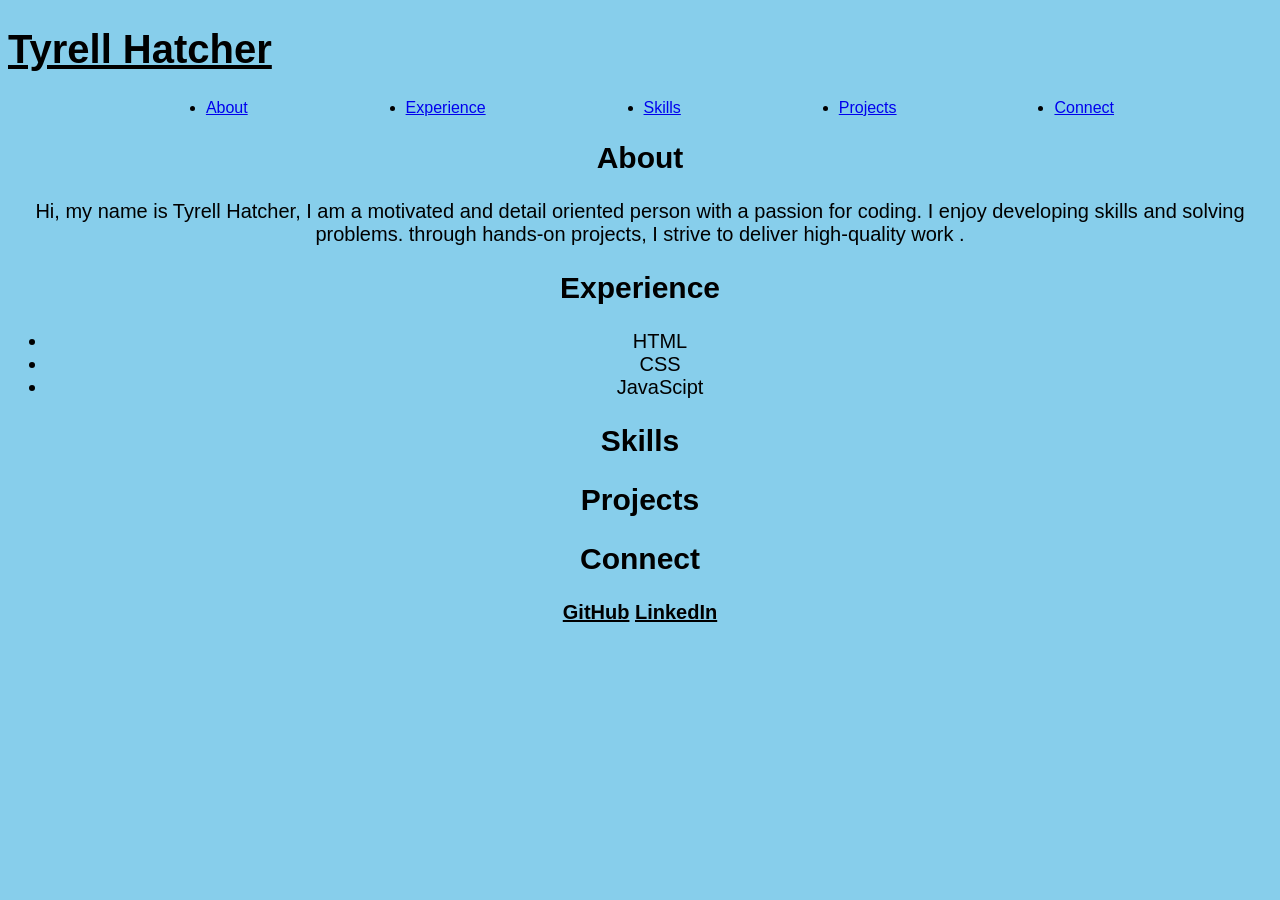
==== index.html @ 0a78e310 "boilerplate and content added" ====
<!DOCTYPE html>
<html>
<head>
    <title>Tyrell Hatcher's Portfolio</title>
    <meta charset="UTF-8">
    <meta name="viewport" content="width=device-width, initial-scale=1.0"> 
    <link rel="stylesheet" href="css/index.css">
</head>
<body>
<h1 class="headings">Tyrell Hatcher</h1>
<nav class="navlink">
    <ul>
        <li><a href="#about">About</a></li>
        <li><a href="#experience">Experience</a></li>
        <li><a href="#skills">Skills</a></li>
        <li><a href="#projects">Projects</a></li>
        <li><a href="#connect">Connect</a></li>
    </ul>
</nav>
<section id="about">
    <h2 class="headings">About</h2>
    <p>Hi, my name is Tyrell Hatcher, I am a motivated and detail oriented person with a passion for coding. I enjoy developing skills and solving problems. through hands-on projects, I strive to deliver high-quality work .</p> 
</section>
<section id="experience">
    <h2 class="headings">Experience</h2>
         <ul>
         <li>HTML</li>
         <li>CSS</li>
         <li>JavaScipt</li>
         </ul>
</section>
<section id="skills">
    <h2 class="headings">Skills</h2>
</section>
<section id="projects">
    <h2 class="headings">Projects</h2>
    <ul></ul>
</section>        
<section id="connect">
    <h2 class="headings">Connect</h2>
    <a class="connection" href="https://github.com/Thatch37">GitHub</a>
    <a class="connection" href="https://www.linkedin.com/in/tyrell-hatcher">LinkedIn</a>
</section>        
</body>
</html>
---- css/index.css ----
body{
    background-color: skyblue;
    color: black;
    font-family:'Gill Sans', 'Gill Sans MT', Calibri, 'Trebuchet MS', sans-serif;
}
section{
    padding: 5,5,5,0;
    text-align: center;
    font-size: 20px;
}
.headings{
    color: black;
    font-weight: bold;
}
h1{
    font-weight: bolder;
    font-size: 40px;
    text-decoration: underline;
}
.experience{
    display: flex;
    gap: 15px;
    list-style: none;
    justify-content: center;
}
.connection{
    color: black;
    font-weight: bold;
}
.navlink ul{
    display: flex;
    justify-content: space-evenly;
    color: black;
}
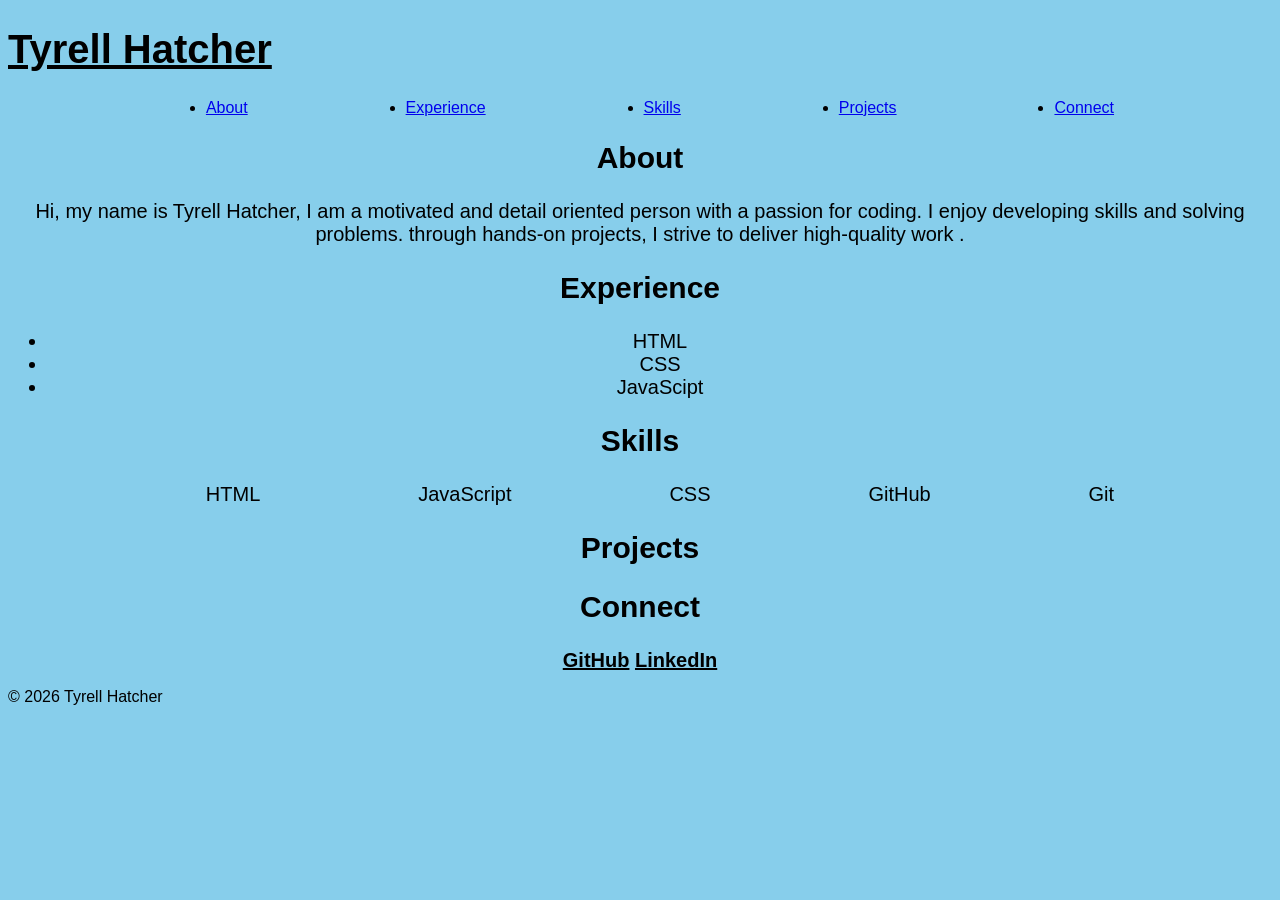
==== commit 97ea917d: "js added, created footer and skills" ====
--- a/index.html
+++ b/index.html
@@ -31,6 +31,7 @@
 </section>
 <section id="skills">
     <h2 class="headings">Skills</h2>
+    <ul></ul>
 </section>
 <section id="projects">
     <h2 class="headings">Projects</h2>
@@ -40,6 +41,7 @@
     <h2 class="headings">Connect</h2>
     <a class="connection" href="https://github.com/Thatch37">GitHub</a>
     <a class="connection" href="https://www.linkedin.com/in/tyrell-hatcher">LinkedIn</a>
-</section>        
+</section> 
+<script src="js/index.js"></script>       
 </body>
 </html>
--- a/css/index.css
+++ b/css/index.css
@@ -23,6 +23,13 @@
     list-style: none;
     justify-content: center;
 }
+.experience ul  {
+ display: flex;
+ text-decoration: none;
+ justify-content: space-evenly;
+ padding: 5px;
+
+}
 .connection{
     color: black;
     font-weight: bold;
@@ -31,4 +38,11 @@
     display: flex;
     justify-content: space-evenly;
     color: black;
+}
+#skills ul{
+display: flex;
+list-style-type: none;
+justify-content: space-evenly;
+padding: 5;
+
 }
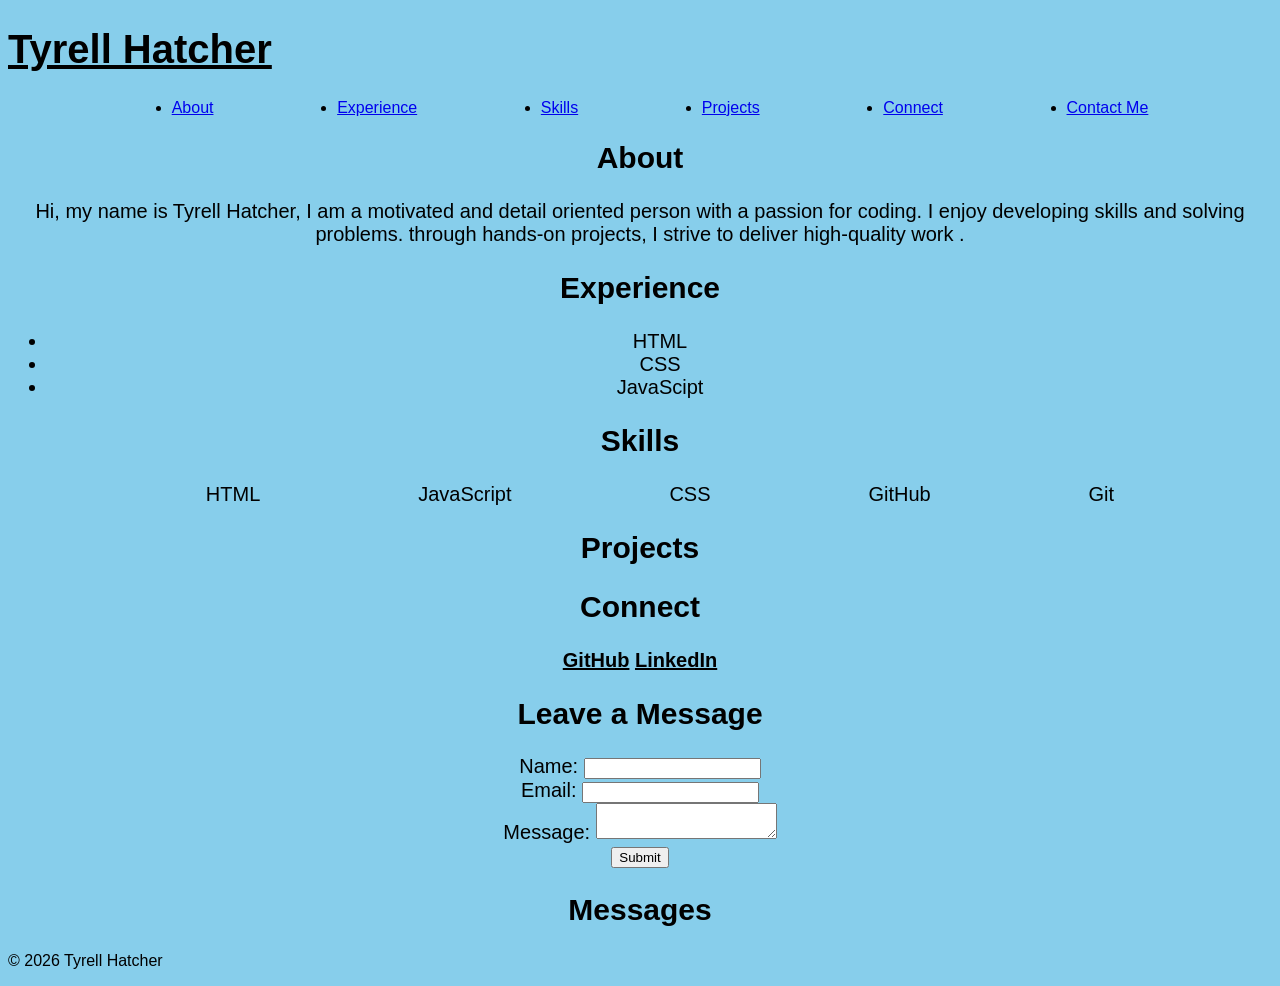
==== commit 50e42c7f: "form and funcionality added" ====
--- a/index.html
+++ b/index.html
@@ -15,6 +15,7 @@
         <li><a href="#skills">Skills</a></li>
         <li><a href="#projects">Projects</a></li>
         <li><a href="#connect">Connect</a></li>
+        <li><a href="#message">Contact Me</a></li>
     </ul>
 </nav>
 <section id="about">
@@ -42,6 +43,30 @@
     <a class="connection" href="https://github.com/Thatch37">GitHub</a>
     <a class="connection" href="https://www.linkedin.com/in/tyrell-hatcher">LinkedIn</a>
 </section> 
+<section id="contact">
+    <h2>Leave a Message</h2>
+    <form name=leave_message>
+        <label>Name:
+          <input type="text" name="usersName" required>
+        </label>
+        <br>
+        <label>Email:
+         <input type="text" name="usersEmail" required>
+        </label>  
+        <br>
+        <label>Message:
+         <textarea name="usersMessage" required></textarea>
+        </label>    
+        <br>
+        <button type="submit">Submit</button>
+    </form>
+</section>
+<section id="messages">
+    <h2>Messages</h2>
+    <ul>
+
+    </ul>
+</section>
 <script src="js/index.js"></script>       
 </body>
 </html>
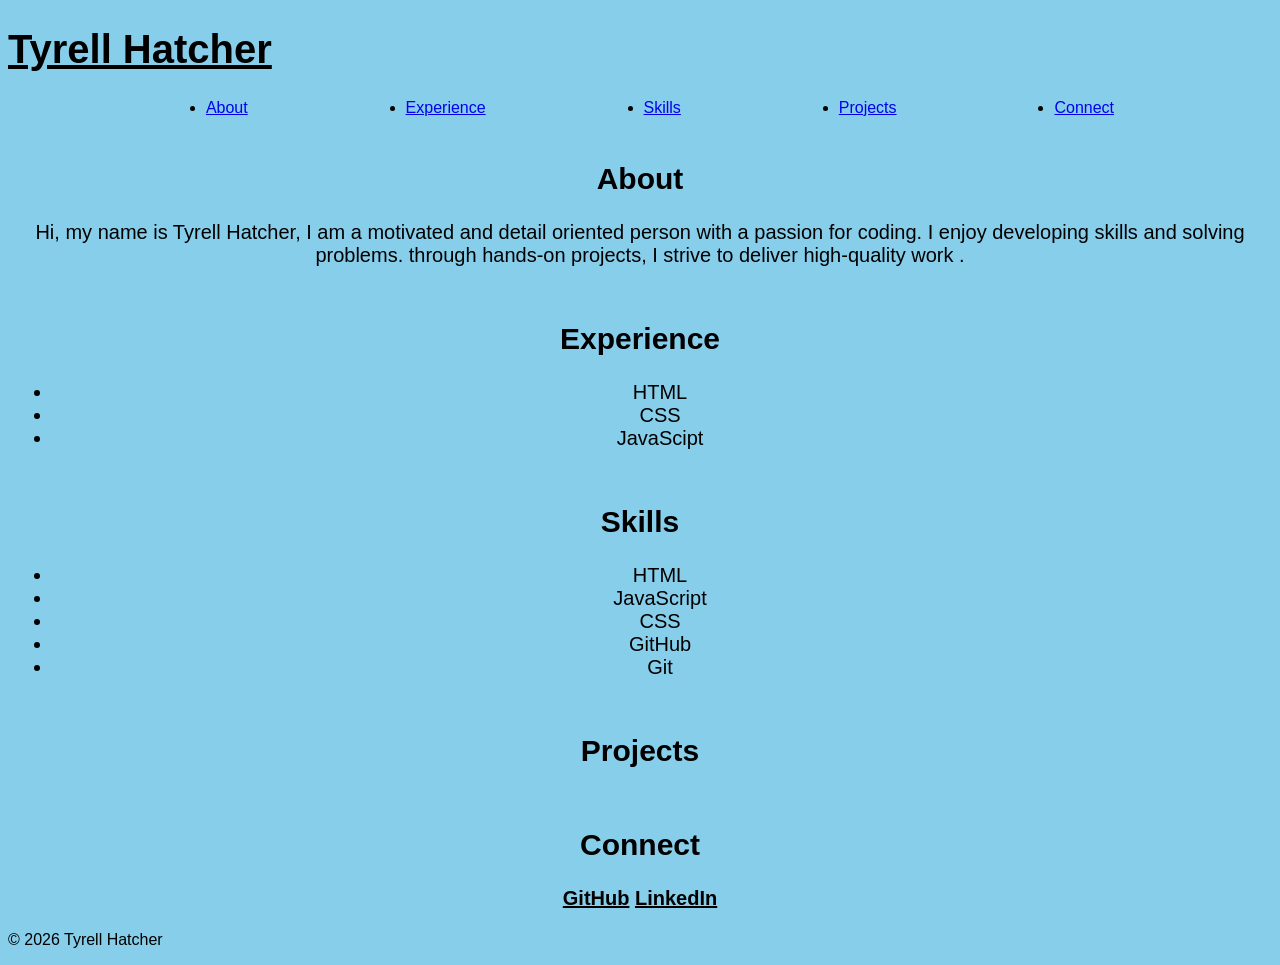
==== commit 1a2cc8de: "Merge branch 'main' into lesson-6" ====
--- a/index.html
+++ b/index.html
@@ -15,7 +15,6 @@
         <li><a href="#skills">Skills</a></li>
         <li><a href="#projects">Projects</a></li>
         <li><a href="#connect">Connect</a></li>
-        <li><a href="#message">Contact Me</a></li>
     </ul>
 </nav>
 <section id="about">
@@ -43,30 +42,6 @@
     <a class="connection" href="https://github.com/Thatch37">GitHub</a>
     <a class="connection" href="https://www.linkedin.com/in/tyrell-hatcher">LinkedIn</a>
 </section> 
-<section id="contact">
-    <h2>Leave a Message</h2>
-    <form name=leave_message>
-        <label>Name:
-          <input type="text" name="usersName" required>
-        </label>
-        <br>
-        <label>Email:
-         <input type="text" name="usersEmail" required>
-        </label>  
-        <br>
-        <label>Message:
-         <textarea name="usersMessage" required></textarea>
-        </label>    
-        <br>
-        <button type="submit">Submit</button>
-    </form>
-</section>
-<section id="messages">
-    <h2>Messages</h2>
-    <ul>
-
-    </ul>
-</section>
 <script src="js/index.js"></script>       
 </body>
 </html>
--- a/css/index.css
+++ b/css/index.css
@@ -4,7 +4,7 @@
     font-family:'Gill Sans', 'Gill Sans MT', Calibri, 'Trebuchet MS', sans-serif;
 }
 section{
-    padding: 5,5,5,0;
+    padding: 5px 5px 5px 5px;
     text-align: center;
     font-size: 20px;
 }
@@ -39,10 +39,6 @@
     justify-content: space-evenly;
     color: black;
 }
-#skills ul{
-display: flex;
-list-style-type: none;
-justify-content: space-evenly;
-padding: 5;
-
+.connection ul{
+    display: flexbox;
 }
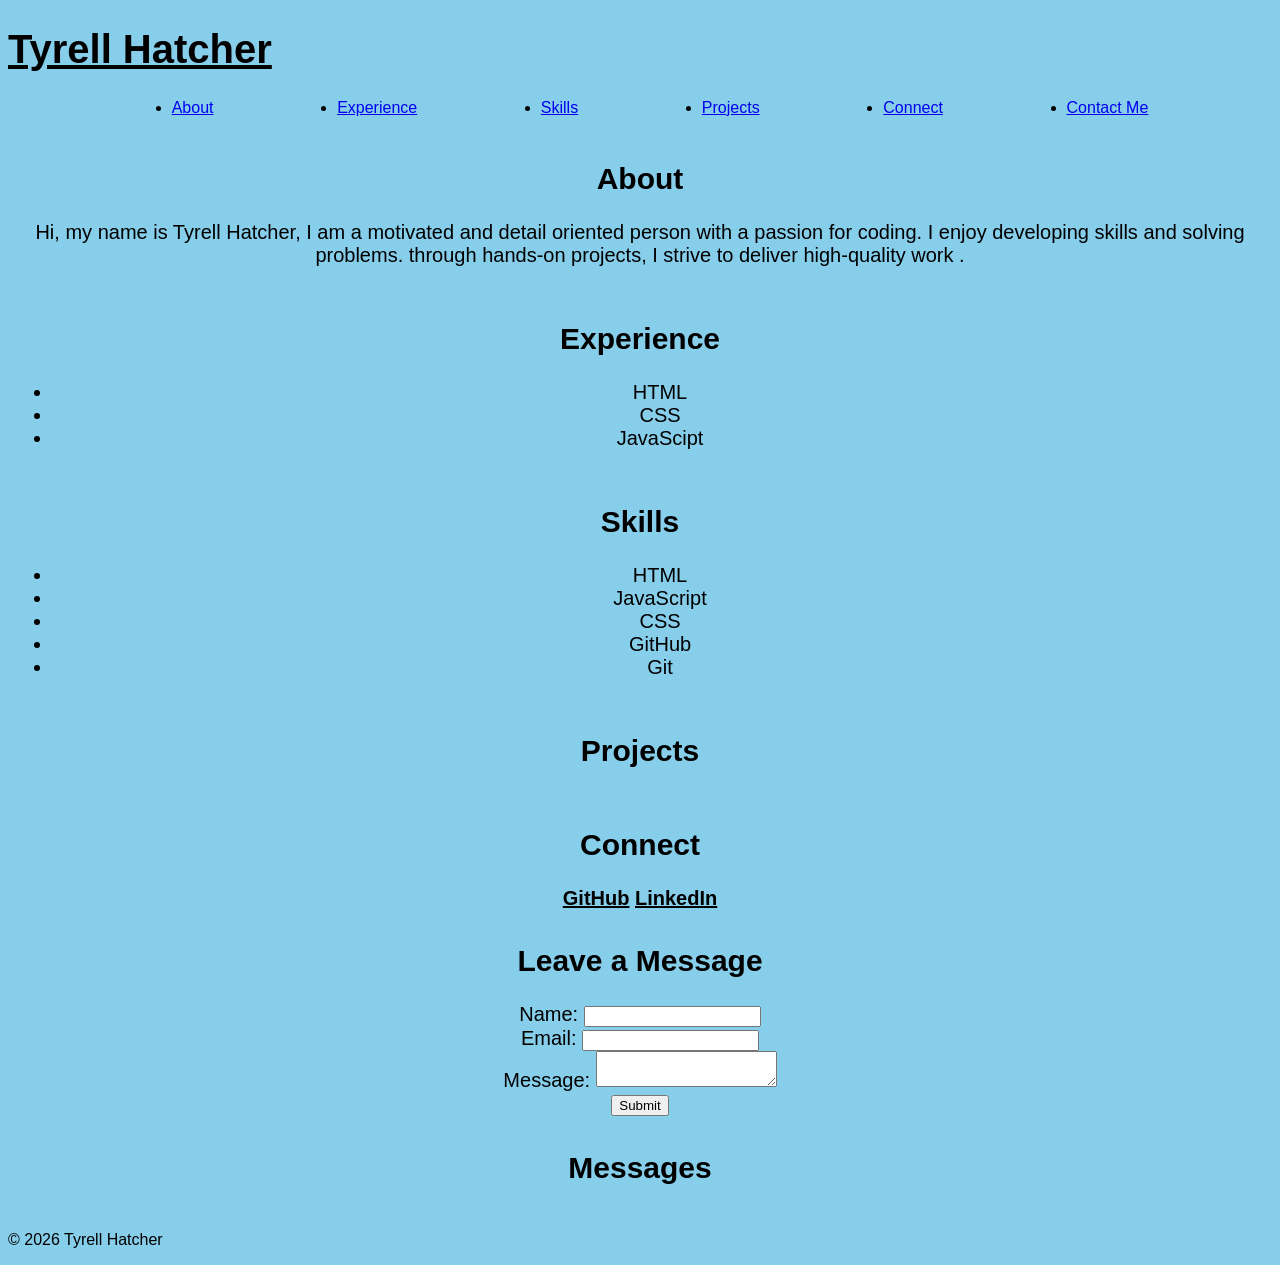
==== commit 6fea659f: "Merge pull request #8 from Thatch37/lesson-8 form and funcionality added" ====
--- a/index.html
+++ b/index.html
@@ -15,6 +15,7 @@
         <li><a href="#skills">Skills</a></li>
         <li><a href="#projects">Projects</a></li>
         <li><a href="#connect">Connect</a></li>
+        <li><a href="#message">Contact Me</a></li>
     </ul>
 </nav>
 <section id="about">
@@ -42,6 +43,30 @@
     <a class="connection" href="https://github.com/Thatch37">GitHub</a>
     <a class="connection" href="https://www.linkedin.com/in/tyrell-hatcher">LinkedIn</a>
 </section> 
+<section id="contact">
+    <h2>Leave a Message</h2>
+    <form name=leave_message>
+        <label>Name:
+          <input type="text" name="usersName" required>
+        </label>
+        <br>
+        <label>Email:
+         <input type="text" name="usersEmail" required>
+        </label>  
+        <br>
+        <label>Message:
+         <textarea name="usersMessage" required></textarea>
+        </label>    
+        <br>
+        <button type="submit">Submit</button>
+    </form>
+</section>
+<section id="messages">
+    <h2>Messages</h2>
+    <ul>
+
+    </ul>
+</section>
 <script src="js/index.js"></script>       
 </body>
 </html>
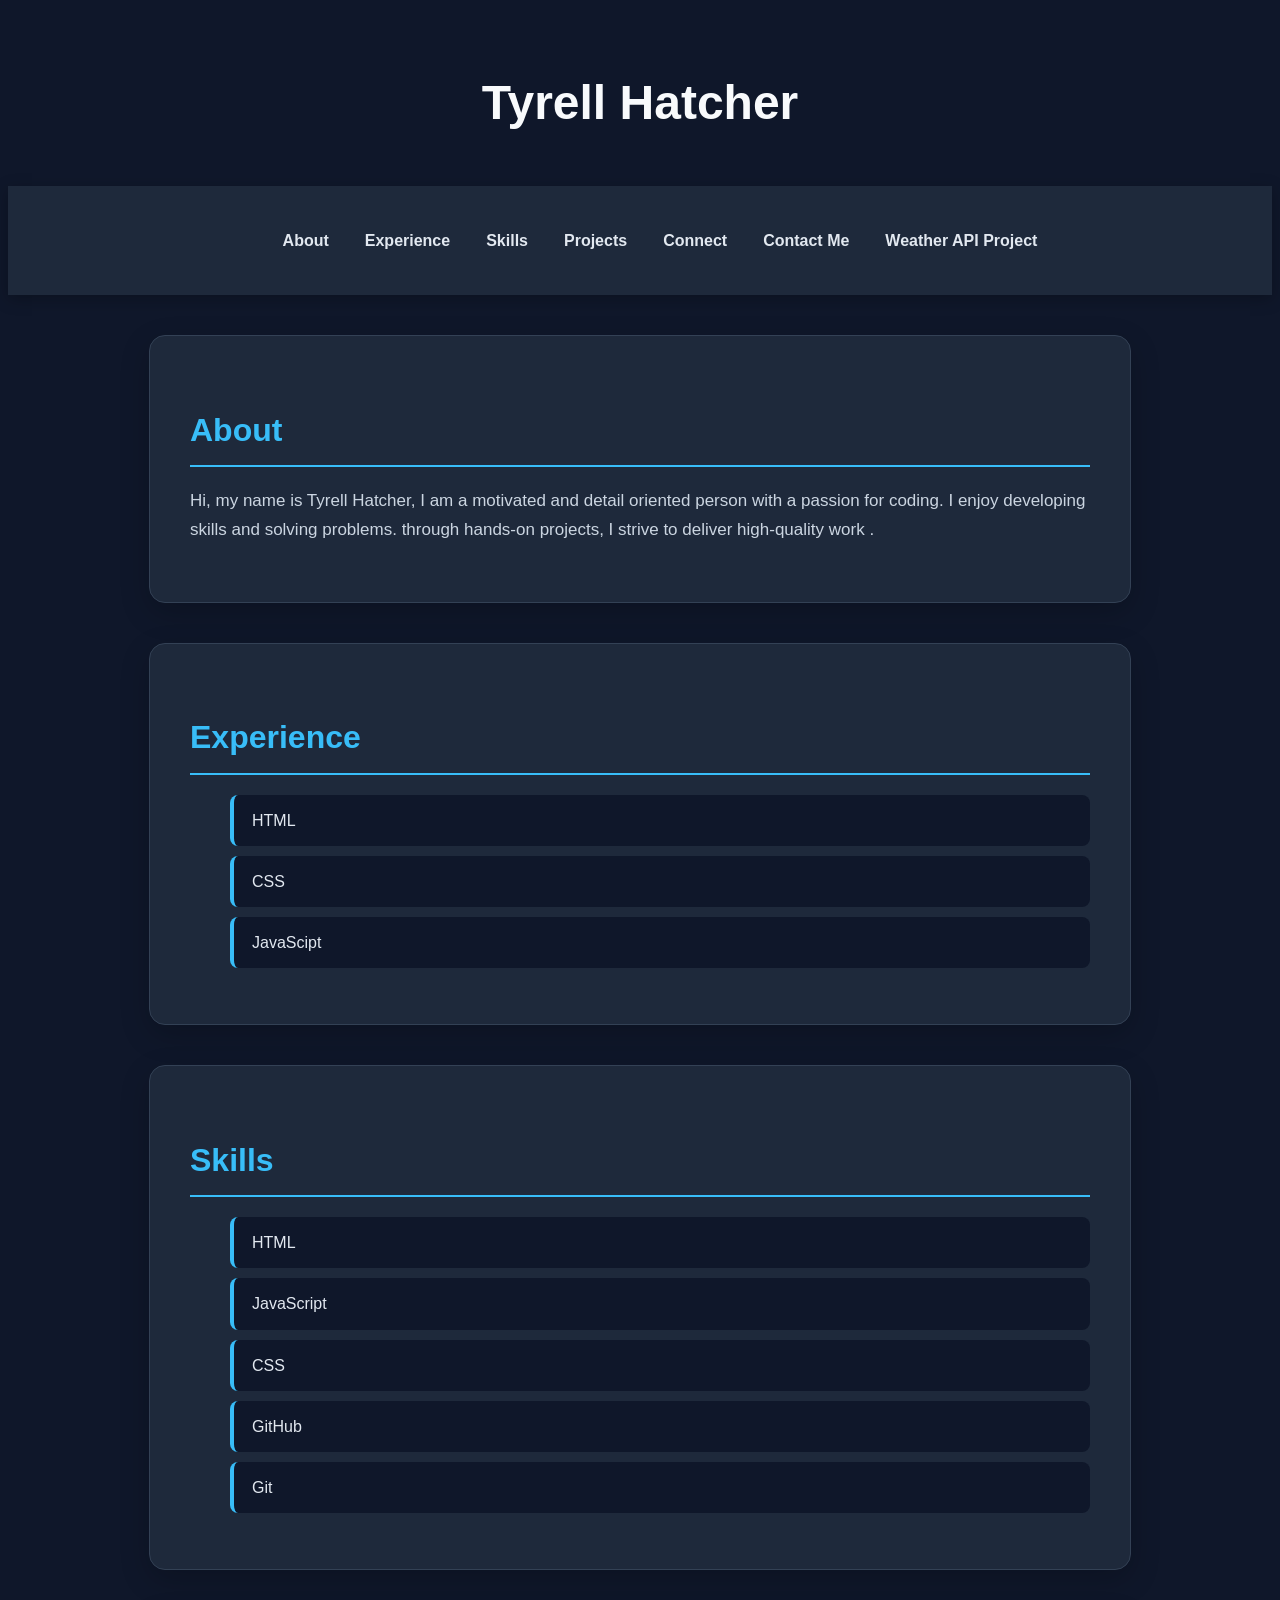
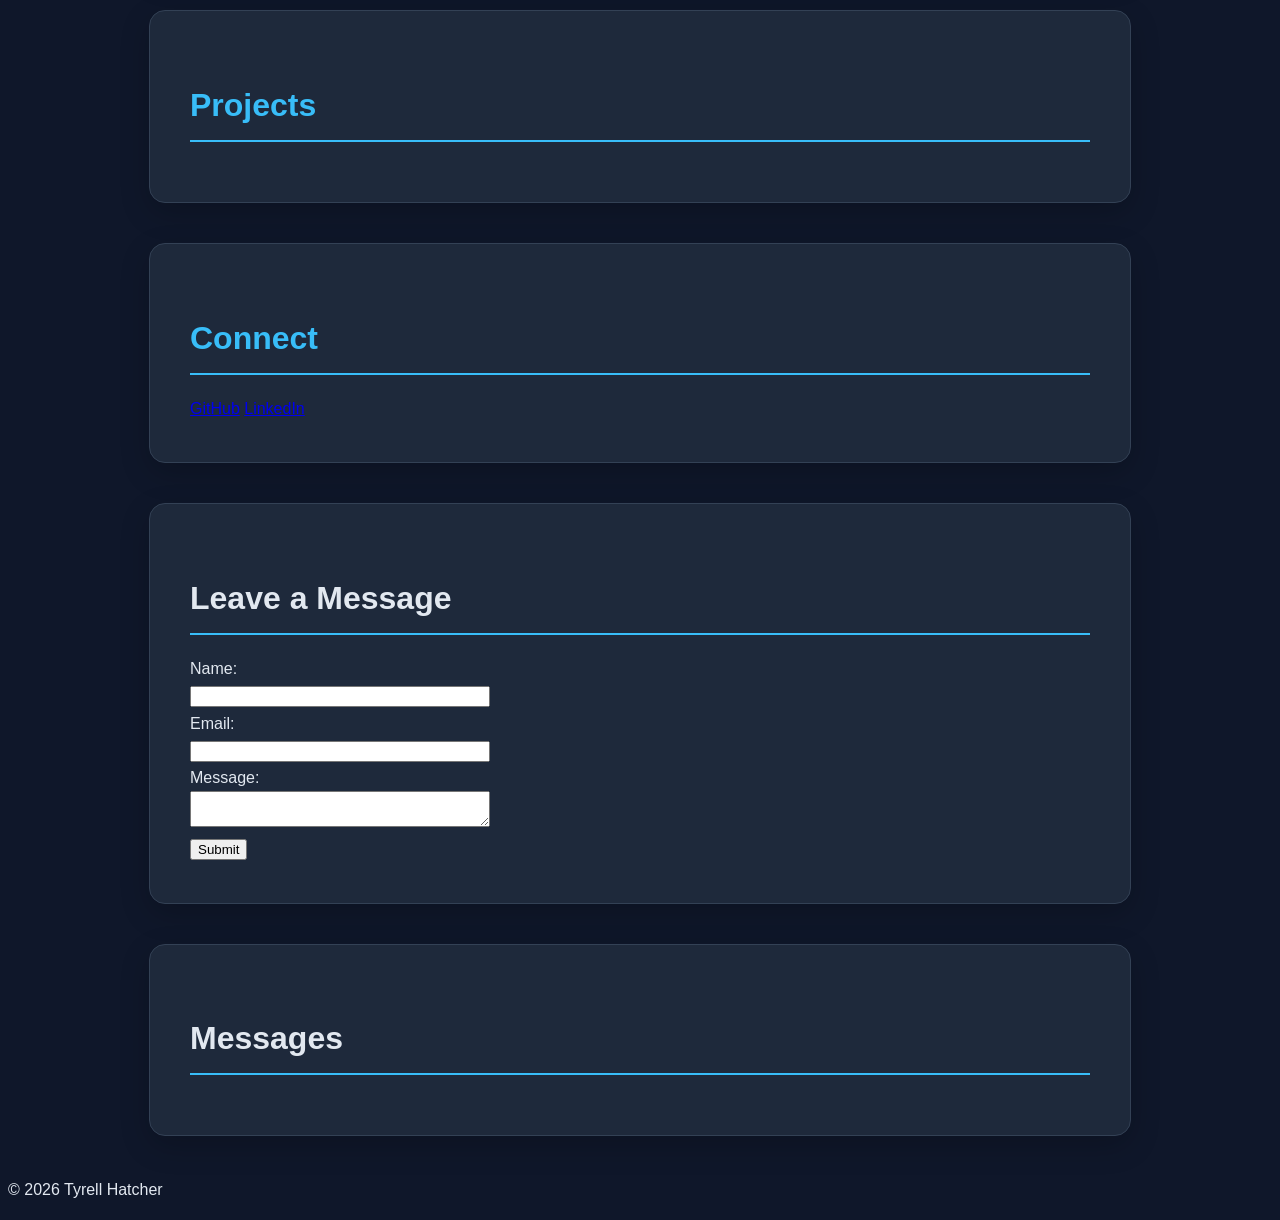
==== commit 5b47eca5: "aaded open api page" ====
--- a/index.html
+++ b/index.html
@@ -16,6 +16,7 @@
         <li><a href="#projects">Projects</a></li>
         <li><a href="#connect">Connect</a></li>
         <li><a href="#message">Contact Me</a></li>
+        <li><a href="Weather/weatherAPI.html">Weather API Project</a></li> 
     </ul>
 </nav>
 <section id="about">
@@ -55,7 +56,7 @@
         </label>  
         <br>
         <label>Message:
-         <textarea name="usersMessage" required></textarea>
+         <textarea class="usersMessage" name="usersMessage" required></textarea>
         </label>    
         <br>
         <button type="submit">Submit</button>
--- a/css/index.css
+++ b/css/index.css
@@ -1,44 +1,84 @@
-body{
-    background-color: skyblue;
-    color: black;
-    font-family:'Gill Sans', 'Gill Sans MT', Calibri, 'Trebuchet MS', sans-serif;
+body {
+    font-family: "Segoe UI", Arial, sans-serif;
+    background: #0f172a;
+    color: #e2e8f0;
+    line-height: 1.7;
 }
-section{
-    padding: 5px 5px 5px 5px;
+.headings {
+    color: #38bdf8;
+}
+h1.headings {
     text-align: center;
-    font-size: 20px;
+    font-size: 48px;
+    padding: 30px 20px 10px;
+    color: #f8fafc;
 }
-.headings{
-    color: black;
-    font-weight: bold;
+
+.navlink {
+    background: #1e293b;
+    padding: 15px 20px;
+    position: sticky;
+    box-shadow: 0 4px 15px rgba(0, 0, 0, 0.25);
 }
-h1{
-    font-weight: bolder;
-    font-size: 40px;
-    text-decoration: underline;
+
+.navlink ul {
+    list-style: none;
+    display: flex;
+    justify-content: center;
+    align-items: center;
+    flex-wrap: wrap;
+    gap: 8px;
 }
-.experience{
-    display: flex;
-    gap: 15px;
+
+.navlink li {
+    display: inline-block;
+}
+.navlink a {
+    display: block;
+    color: #e2e8f0;
+    text-decoration: none;
+    padding: 10px 14px;
+    border-radius: 8px;
+    font-weight: 600;
+    transition: all 0.3s ease;
+}
+section {
+    max-width: 900px;
+    margin: 40px auto;
+    padding: 40px;
+    background: #1e293b;
+    border-radius: 16px;
+    border: 1px solid #334155;
+    box-shadow: 0 10px 30px rgba(0, 0, 0, 0.2);
+}
+
+section h2 {
+    font-size: 32px;
+    margin-bottom: 20px;
+    border-bottom: 2px solid #38bdf8;
+    padding-bottom: 8px;
+}
+
+section p {
+    color: #cbd5e1;
+    font-size: 17px;
+}
+section ul {
     list-style: none;
-    justify-content: center;
 }
-.experience ul  {
- display: flex;
- text-decoration: none;
- justify-content: space-evenly;
- padding: 5px;
+section ul li {
+    background: #0f172a;
+    margin: 10px 0;
+    padding: 12px 18px;
+    border-radius: 8px;
+    border-left: 4px solid #38bdf8;
+}
+label {
+  display: inline-block;
+  width: 80px;
+}
 
-}
-.connection{
-    color: black;
-    font-weight: bold;
-}
-.navlink ul{
-    display: flex;
-    justify-content: space-evenly;
-    color: black;
-}
-.connection ul{
-    display: flexbox;
+input, textarea {
+  width: 300px;
+  box-sizing: border-box;
 }
